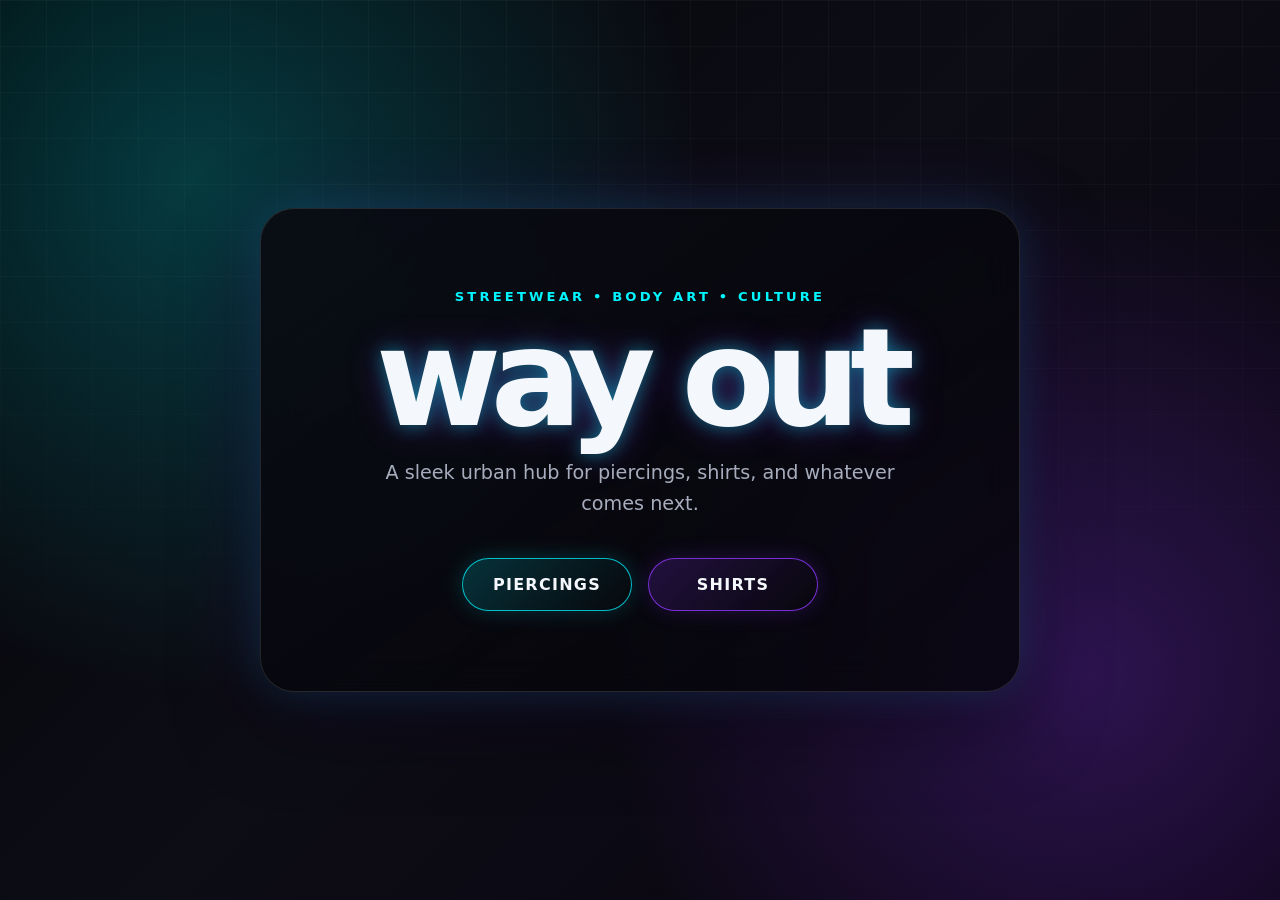
==== index.html @ b2d38cad "Initial Way Out landing page" ====
<!doctype html>
<html lang="en">
  <head>
    <meta charset="UTF-8" />
    <meta name="viewport" content="width=device-width, initial-scale=1.0" />
    <title>Way Out</title>
    <link rel="stylesheet" href="styles.css" />
  </head>
  <body>
    <main class="app-shell" aria-label="Way Out landing page">
      <section class="hero-card">
        <p class="eyebrow">streetwear • body art • culture</p>
        <h1>way out</h1>
        <p class="tagline">A sleek urban hub for piercings, shirts, and whatever comes next.</p>

        <div class="button-row" aria-label="Main navigation">
          <button class="choice-button" type="button">Piercings</button>
          <button class="choice-button choice-button--purple" type="button">Shirts</button>
        </div>
      </section>
    </main>
  </body>
</html>
---- styles.css ----
:root {
  --black: #050509;
  --black-soft: #0d0d16;
  --aqua: #00f5ff;
  --aqua-soft: rgba(0, 245, 255, 0.22);
  --purple: #8f38ff;
  --purple-soft: rgba(143, 56, 255, 0.26);
  --text: #f4f7fb;
  --muted: #a7adbd;
}

* {
  box-sizing: border-box;
}

body {
  margin: 0;
  min-height: 100vh;
  font-family: Inter, ui-sans-serif, system-ui, -apple-system, BlinkMacSystemFont, "Segoe UI", sans-serif;
  color: var(--text);
  background:
    radial-gradient(circle at 15% 20%, var(--aqua-soft), transparent 32rem),
    radial-gradient(circle at 85% 75%, var(--purple-soft), transparent 30rem),
    linear-gradient(135deg, #030305 0%, var(--black-soft) 48%, #09030f 100%);
  overflow-x: hidden;
}

body::before {
  content: "";
  position: fixed;
  inset: 0;
  pointer-events: none;
  background-image:
    linear-gradient(rgba(255, 255, 255, 0.04) 1px, transparent 1px),
    linear-gradient(90deg, rgba(255, 255, 255, 0.035) 1px, transparent 1px);
  background-size: 46px 46px;
  mask-image: linear-gradient(to bottom, rgba(0, 0, 0, 0.9), transparent 82%);
}

.app-shell {
  min-height: 100vh;
  display: grid;
  place-items: center;
  padding: 2rem;
}

.hero-card {
  width: min(100%, 760px);
  padding: clamp(2rem, 7vw, 5rem);
  text-align: center;
  border: 1px solid rgba(255, 255, 255, 0.12);
  border-radius: 34px;
  background: linear-gradient(145deg, rgba(10, 10, 18, 0.92), rgba(4, 4, 8, 0.78));
  box-shadow:
    0 0 44px rgba(0, 245, 255, 0.12),
    0 0 80px rgba(143, 56, 255, 0.14),
    0 28px 80px rgba(0, 0, 0, 0.62);
  backdrop-filter: blur(18px);
}

.eyebrow {
  margin: 0 0 1rem;
  color: var(--aqua);
  font-size: 0.82rem;
  font-weight: 800;
  letter-spacing: 0.24em;
  text-transform: uppercase;
}

h1 {
  margin: 0;
  font-size: clamp(4rem, 15vw, 8.5rem);
  line-height: 0.86;
  letter-spacing: -0.08em;
  text-transform: lowercase;
  text-shadow:
    0 0 18px rgba(0, 245, 255, 0.42),
    0 0 38px rgba(143, 56, 255, 0.32);
}

.tagline {
  max-width: 34rem;
  margin: 1.35rem auto 2.4rem;
  color: var(--muted);
  font-size: clamp(1rem, 2.4vw, 1.2rem);
  line-height: 1.6;
}

.button-row {
  display: flex;
  justify-content: center;
  gap: 1rem;
  flex-wrap: wrap;
}

.choice-button {
  min-width: 170px;
  padding: 1rem 1.35rem;
  border: 1px solid rgba(0, 245, 255, 0.75);
  border-radius: 999px;
  color: var(--text);
  background: linear-gradient(135deg, rgba(0, 245, 255, 0.18), rgba(8, 8, 13, 0.88));
  box-shadow: 0 0 22px rgba(0, 245, 255, 0.18);
  cursor: pointer;
  font: inherit;
  font-weight: 900;
  letter-spacing: 0.08em;
  text-transform: uppercase;
  transition: transform 180ms ease, box-shadow 180ms ease, border-color 180ms ease;
}

.choice-button--purple {
  border-color: rgba(143, 56, 255, 0.82);
  background: linear-gradient(135deg, rgba(143, 56, 255, 0.2), rgba(8, 8, 13, 0.88));
  box-shadow: 0 0 22px rgba(143, 56, 255, 0.2);
}

.choice-button:hover,
.choice-button:focus-visible {
  transform: translateY(-3px) scale(1.02);
  outline: none;
  border-color: #ffffff;
  box-shadow:
    0 0 28px rgba(0, 245, 255, 0.28),
    0 0 38px rgba(143, 56, 255, 0.25);
}

@media (max-width: 560px) {
  .app-shell {
    padding: 1rem;
  }

  .hero-card {
    border-radius: 24px;
  }

  .choice-button {
    width: 100%;
  }
}
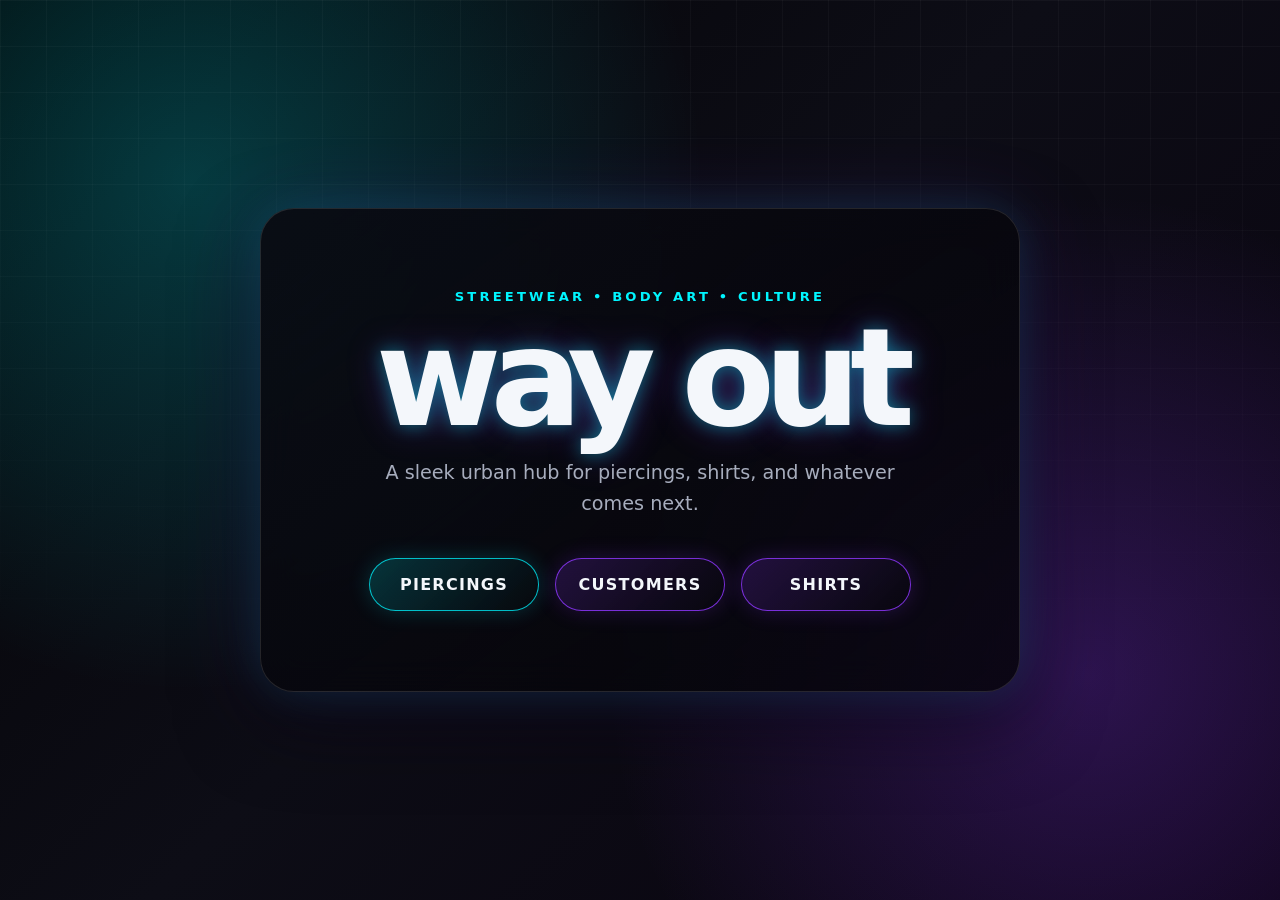
==== commit 308818b6: "Add customer lookup page" ====
--- a/index.html
+++ b/index.html
@@ -14,7 +14,8 @@
         <p class="tagline">A sleek urban hub for piercings, shirts, and whatever comes next.</p>
 
         <div class="button-row" aria-label="Main navigation">
-          <button class="choice-button" type="button">Piercings</button>
+          <a class="choice-button" href="/Wayout-app/customer-info.html">Piercings</a>
+          <a class="choice-button choice-button--purple" href="/Wayout-app/customers.html">Customers</a>
           <button class="choice-button choice-button--purple" type="button">Shirts</button>
         </div>
       </section>
--- a/styles.css
+++ b/styles.css
@@ -102,9 +102,13 @@
   background: linear-gradient(135deg, rgba(0, 245, 255, 0.18), rgba(8, 8, 13, 0.88));
   box-shadow: 0 0 22px rgba(0, 245, 255, 0.18);
   cursor: pointer;
+  display: inline-flex;
+  align-items: center;
+  justify-content: center;
   font: inherit;
   font-weight: 900;
   letter-spacing: 0.08em;
+  text-decoration: none;
   text-transform: uppercase;
   transition: transform 180ms ease, box-shadow 180ms ease, border-color 180ms ease;
 }
@@ -125,6 +129,284 @@
     0 0 38px rgba(143, 56, 255, 0.25);
 }
 
+.page-title {
+  font-size: clamp(3rem, 11vw, 6.4rem);
+}
+
+.back-link {
+  display: inline-flex;
+  margin-bottom: 1.5rem;
+  color: var(--muted);
+  font-weight: 800;
+  letter-spacing: 0.08em;
+  text-decoration: none;
+  text-transform: uppercase;
+}
+
+.back-link:hover,
+.back-link:focus-visible {
+  color: var(--aqua);
+  outline: none;
+}
+
+.link-grid {
+  display: grid;
+  grid-template-columns: repeat(3, minmax(0, 1fr));
+  gap: 1rem;
+}
+
+.form-card {
+  width: min(100%, 920px);
+}
+
+.upload-panel {
+  margin: 0 auto 1.5rem;
+  padding: 1.25rem;
+  border: 1px solid rgba(255, 255, 255, 0.12);
+  border-radius: 22px;
+  background: rgba(255, 255, 255, 0.045);
+  text-align: left;
+}
+
+.upload-label {
+  display: block;
+  margin-bottom: 0.75rem;
+  color: var(--aqua);
+  font-weight: 900;
+  letter-spacing: 0.08em;
+  text-transform: uppercase;
+}
+
+.file-input {
+  width: 100%;
+  color: var(--text);
+  font: inherit;
+}
+
+.file-input::file-selector-button {
+  margin-right: 1rem;
+  padding: 0.8rem 1rem;
+  border: 1px solid rgba(0, 245, 255, 0.75);
+  border-radius: 999px;
+  color: var(--text);
+  background: rgba(0, 245, 255, 0.14);
+  cursor: pointer;
+  font: inherit;
+  font-weight: 800;
+}
+
+.helper-text,
+.placeholder-text {
+  color: var(--muted);
+  line-height: 1.5;
+}
+
+.form-preview {
+  min-height: 220px;
+  display: grid;
+  place-items: center;
+  border: 1px dashed rgba(255, 255, 255, 0.18);
+  border-radius: 22px;
+  background: rgba(0, 0, 0, 0.25);
+  overflow: hidden;
+}
+
+.consent-frame {
+  width: 100%;
+  height: min(70vh, 720px);
+  border: 0;
+  background: #ffffff;
+}
+
+.consent-image {
+  display: block;
+  max-width: 100%;
+  height: auto;
+}
+
+.customer-form {
+  display: grid;
+  gap: 1rem;
+  text-align: left;
+}
+
+.form-field {
+  display: grid;
+  gap: 0.45rem;
+  color: var(--aqua);
+  font-weight: 900;
+  letter-spacing: 0.06em;
+  text-transform: uppercase;
+}
+
+.form-field input,
+.form-field select {
+  width: 100%;
+  padding: 0.95rem 1rem;
+  border: 1px solid rgba(255, 255, 255, 0.16);
+  border-radius: 16px;
+  color: var(--text);
+  background: rgba(0, 0, 0, 0.32);
+  font: inherit;
+  text-transform: none;
+}
+
+.form-field select option {
+  color: #050509;
+  background: #ffffff;
+}
+
+.form-field input:focus,
+.form-field select:focus {
+  outline: none;
+  border-color: rgba(0, 245, 255, 0.8);
+  box-shadow: 0 0 20px rgba(0, 245, 255, 0.16);
+}
+
+.form-field input[readonly] {
+  border-color: rgba(0, 245, 255, 0.45);
+  background: rgba(0, 245, 255, 0.08);
+  font-weight: 900;
+}
+
+.form-actions {
+  display: flex;
+  justify-content: center;
+  gap: 1rem;
+  flex-wrap: wrap;
+  margin-top: 0.8rem;
+}
+
+.submit-button {
+  justify-self: center;
+}
+
+.camera-button {
+  user-select: none;
+}
+
+.visually-hidden {
+  position: absolute;
+  width: 1px;
+  height: 1px;
+  padding: 0;
+  margin: -1px;
+  overflow: hidden;
+  clip: rect(0, 0, 0, 0);
+  white-space: nowrap;
+  border: 0;
+}
+
+.form-check {
+  display: flex;
+  gap: 0.75rem;
+  align-items: flex-start;
+  padding: 1rem;
+  border: 1px solid rgba(255, 255, 255, 0.12);
+  border-radius: 16px;
+  color: var(--text);
+  background: rgba(255, 255, 255, 0.045);
+  line-height: 1.45;
+  text-align: left;
+}
+
+.form-check input {
+  width: 1.15rem;
+  height: 1.15rem;
+  margin-top: 0.15rem;
+  accent-color: var(--aqua);
+}
+
+.photo-preview,
+.form-output {
+  margin-top: 1.5rem;
+  padding: 1.25rem;
+  border: 1px solid rgba(0, 245, 255, 0.35);
+  border-radius: 22px;
+  background: rgba(0, 245, 255, 0.07);
+  text-align: left;
+}
+
+.photo-preview h2,
+.form-output h2,
+.record-detail h2 {
+  margin: 1rem 0 1rem;
+  color: var(--aqua);
+  text-transform: uppercase;
+}
+
+.photo-preview h2:first-child,
+.form-output h2:first-child,
+.record-detail h2:first-child {
+  margin-top: 0;
+}
+
+.photo-preview p,
+.form-output p,
+.record-detail p {
+  margin: 0.55rem 0;
+}
+
+.records-layout {
+  display: grid;
+  grid-template-columns: minmax(220px, 0.8fr) minmax(0, 1.2fr);
+  gap: 1rem;
+  margin-top: 1.25rem;
+  text-align: left;
+}
+
+.records-list,
+.record-detail {
+  min-height: 260px;
+  padding: 1rem;
+  border: 1px solid rgba(255, 255, 255, 0.12);
+  border-radius: 20px;
+  background: rgba(0, 0, 0, 0.22);
+}
+
+.record-button {
+  width: 100%;
+  display: grid;
+  gap: 0.25rem;
+  margin-bottom: 0.75rem;
+  padding: 0.9rem;
+  border: 1px solid rgba(0, 245, 255, 0.28);
+  border-radius: 16px;
+  color: var(--text);
+  background: rgba(0, 245, 255, 0.08);
+  cursor: pointer;
+  font: inherit;
+  text-align: left;
+}
+
+.record-button:hover,
+.record-button:focus-visible {
+  outline: none;
+  border-color: rgba(0, 245, 255, 0.85);
+}
+
+.record-button span {
+  color: var(--muted);
+  font-size: 0.92rem;
+}
+
+.record-photo {
+  margin-top: 0.75rem;
+  border-radius: 16px;
+}
+
+@media (max-width: 760px) {
+  .records-layout {
+    grid-template-columns: 1fr;
+  }
+}
+
+@media (max-width: 680px) {
+  .link-grid {
+    grid-template-columns: 1fr;
+  }
+}
+
 @media (max-width: 560px) {
   .app-shell {
     padding: 1rem;
